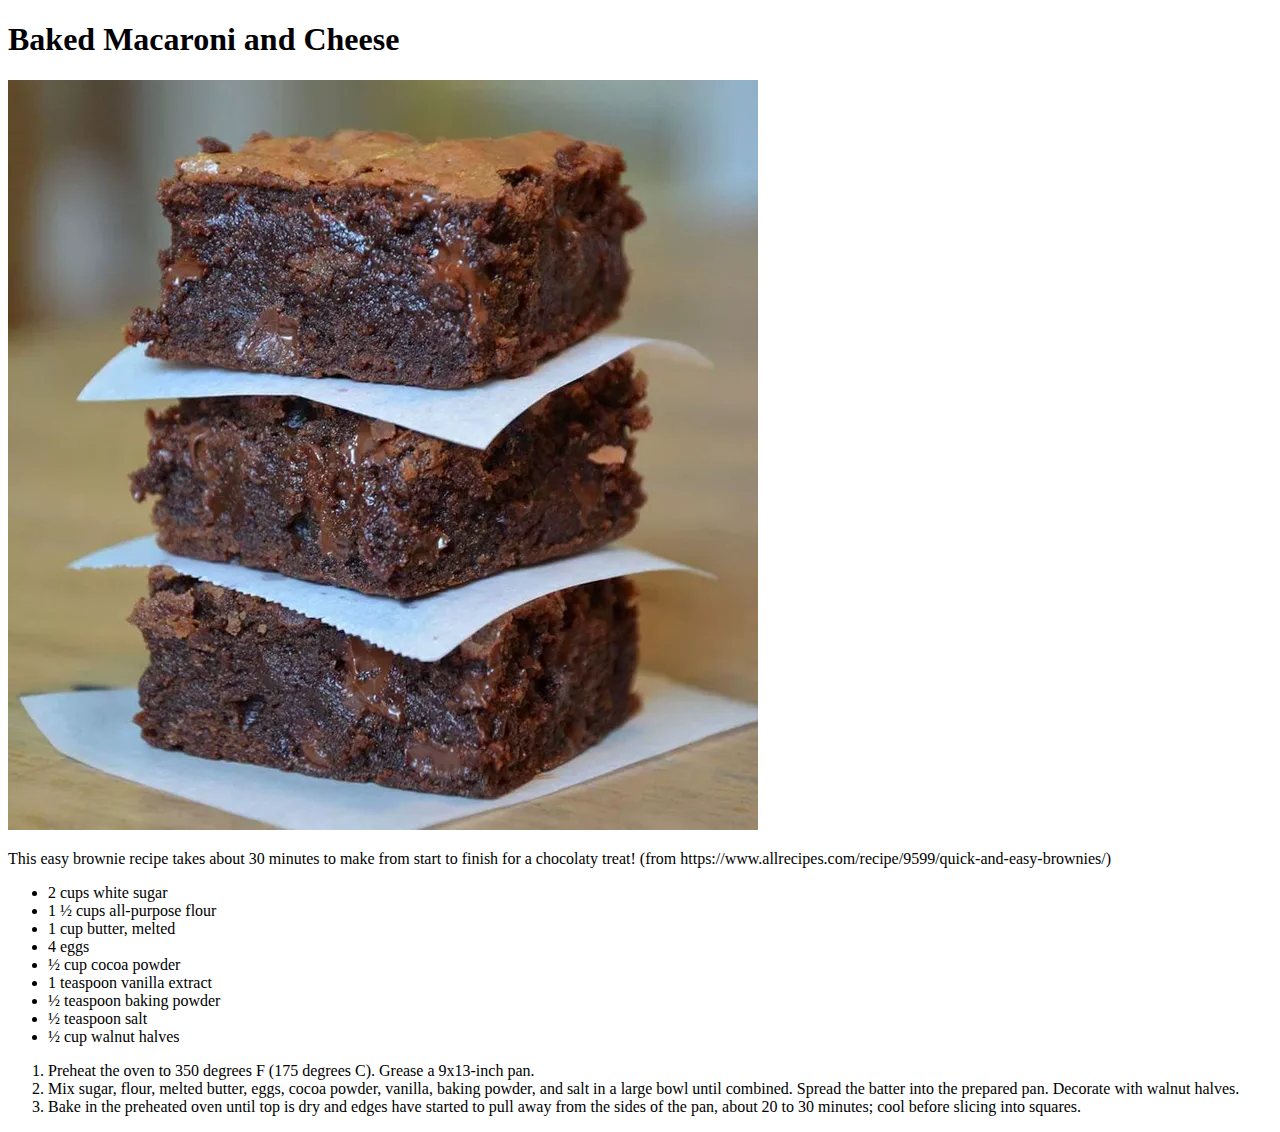
==== recipes/brownies.html @ 4796c4b2 "Add recipe for bronwnies" ====
<!DOCTYPE html>
<html lang="en">
<head>
  <meta charset="UTF-8">
  <title>Baked Macaroni and Cheese Recipe | Odin Recipes</title>
</head>

<body>
  <h1>Baked Macaroni and Cheese</h1>
  <img src="../images/brownies.webp" alt="3 brownies stack atop one another">
  <p>
    This easy brownie recipe takes about 30 minutes to make from start to finish for a chocolaty treat! (from https://www.allrecipes.com/recipe/9599/quick-and-easy-brownies/)
  </p>
  <ul>
    <li>2 cups white sugar</li>
    <li>1 ½ cups all-purpose flour</li>
    <li>1 cup butter, melted</li>
    <li>4 eggs</li>
    <li>½ cup cocoa powder</li>
    <li>1 teaspoon vanilla extract</li>
    <li>½ teaspoon baking powder</li>
    <li>½ teaspoon salt</li>
    <li>½ cup walnut halves</li>
  </ul>
  <ol>
    <li>Preheat the oven to 350 degrees F (175 degrees C). Grease a 9x13-inch pan.</li>
    <li>Mix sugar, flour, melted butter, eggs, cocoa powder, vanilla, baking powder, and salt in a large bowl until combined. Spread the batter into the prepared pan. Decorate with walnut halves.</li>
    <li>Bake in the preheated oven until top is dry and edges have started to pull away from the sides of the pan, about 20 to 30 minutes; cool before slicing into squares.</li>
  </ol>
</body>
</html>
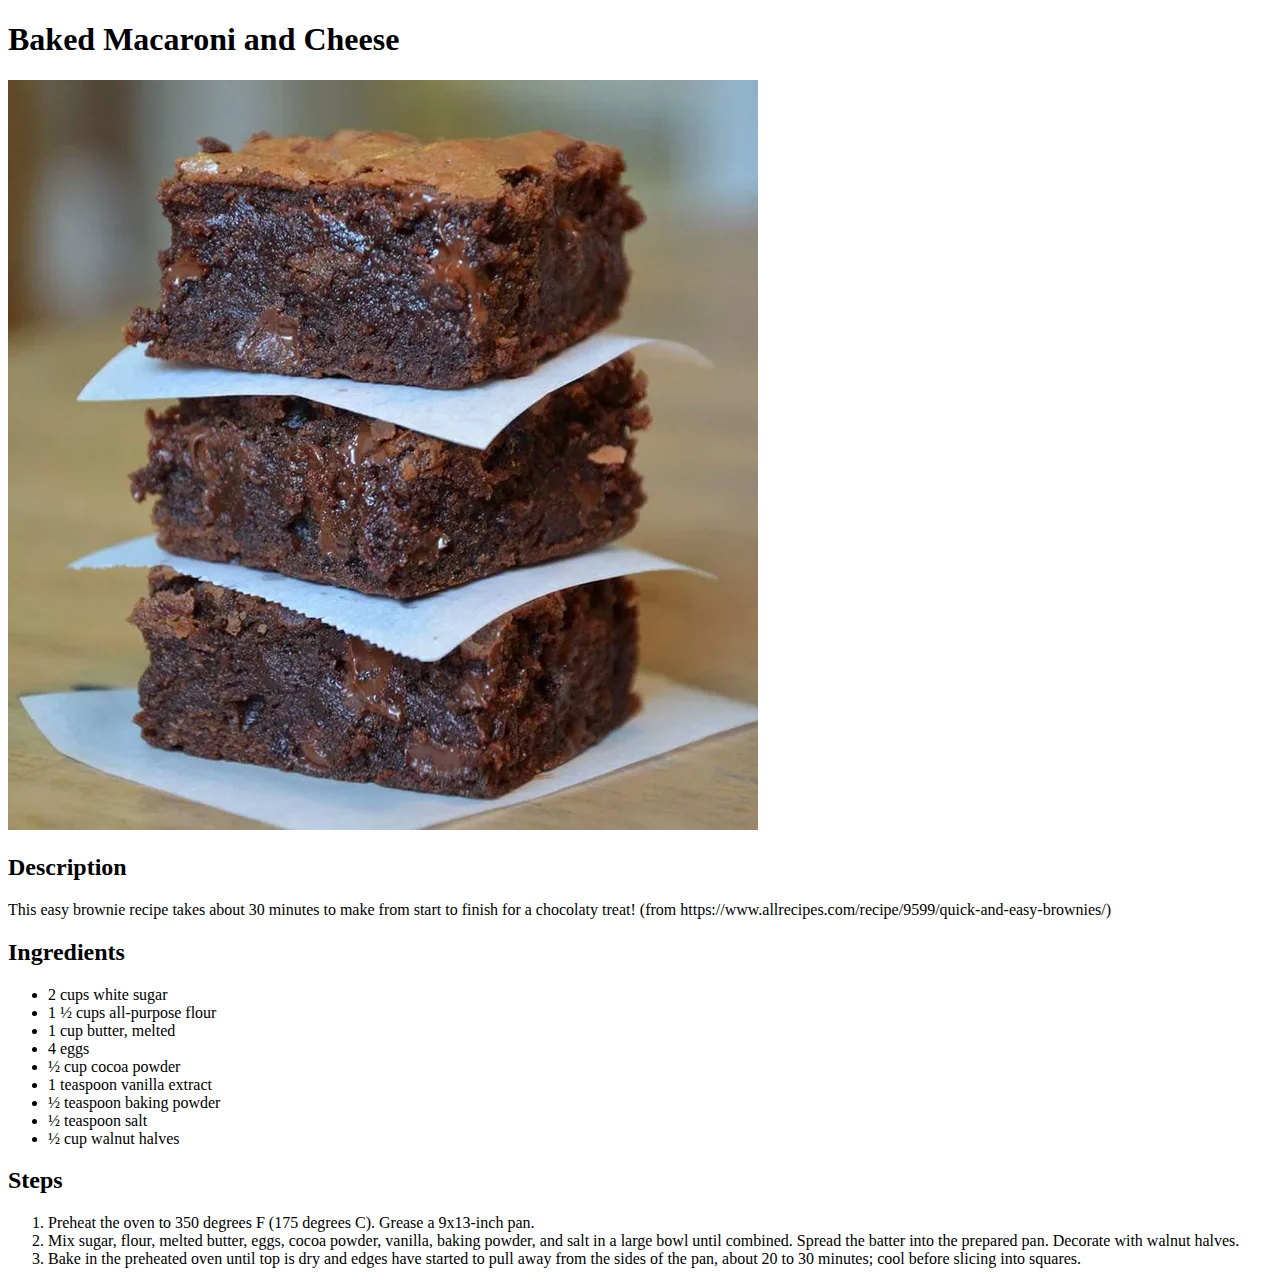
==== commit ae0ee568: "Add Description, Ingredients, and Steps headings" ====
--- a/recipes/brownies.html
+++ b/recipes/brownies.html
@@ -8,9 +8,11 @@
 <body>
   <h1>Baked Macaroni and Cheese</h1>
   <img src="../images/brownies.webp" alt="3 brownies stack atop one another">
+  <h2>Description</h2>
   <p>
     This easy brownie recipe takes about 30 minutes to make from start to finish for a chocolaty treat! (from https://www.allrecipes.com/recipe/9599/quick-and-easy-brownies/)
   </p>
+  <h2>Ingredients</h2>
   <ul>
     <li>2 cups white sugar</li>
     <li>1 ½ cups all-purpose flour</li>
@@ -22,6 +24,7 @@
     <li>½ teaspoon salt</li>
     <li>½ cup walnut halves</li>
   </ul>
+  <h2>Steps</h2>
   <ol>
     <li>Preheat the oven to 350 degrees F (175 degrees C). Grease a 9x13-inch pan.</li>
     <li>Mix sugar, flour, melted butter, eggs, cocoa powder, vanilla, baking powder, and salt in a large bowl until combined. Spread the batter into the prepared pan. Decorate with walnut halves.</li>
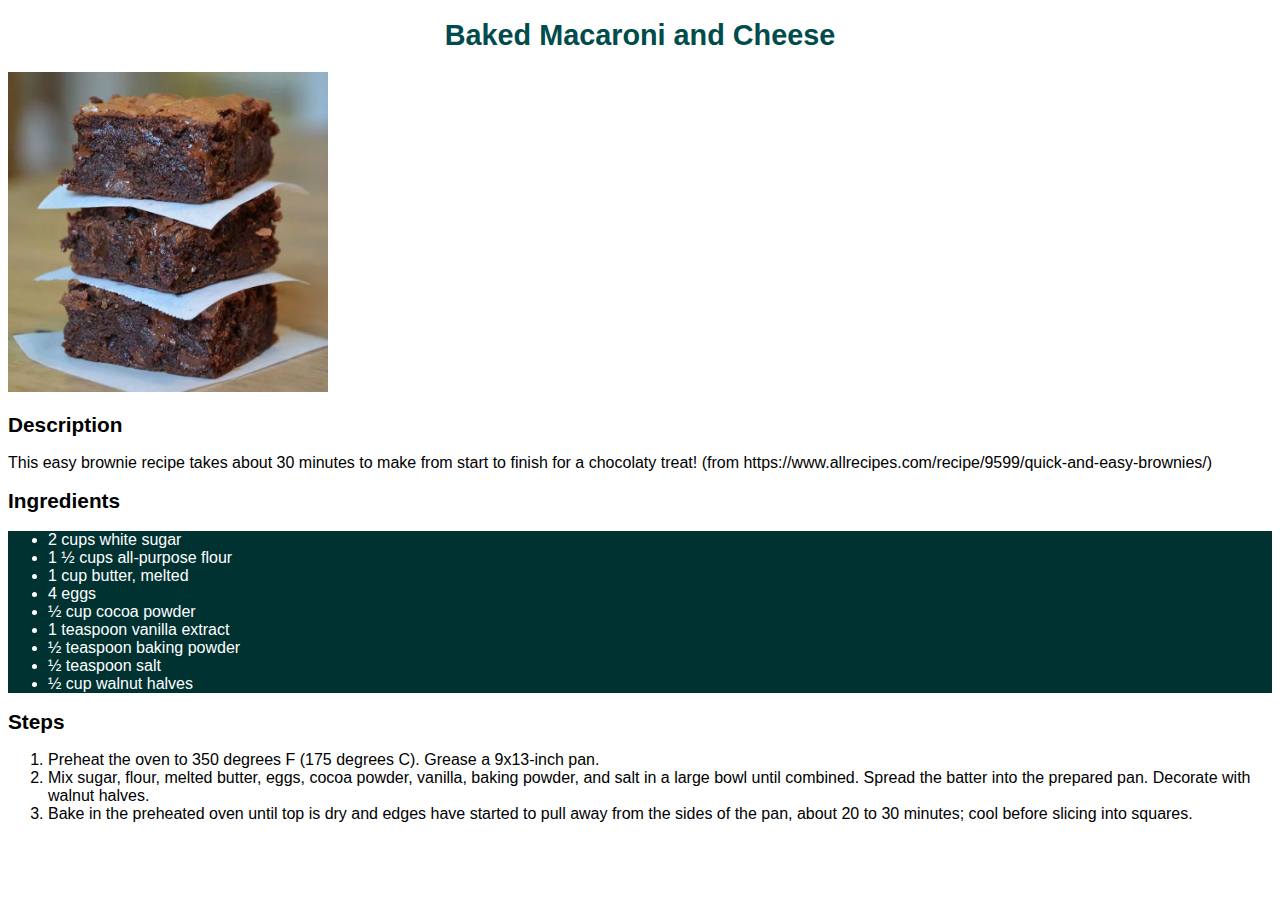
==== commit a0c682a0: "Add basic styling" ====
--- a/recipes/brownies.html
+++ b/recipes/brownies.html
@@ -3,17 +3,18 @@
 <head>
   <meta charset="UTF-8">
   <title>Baked Macaroni and Cheese Recipe | Odin Recipes</title>
+  <link rel="stylesheet" href="../styles.css">
 </head>
 
 <body>
   <h1>Baked Macaroni and Cheese</h1>
-  <img src="../images/brownies.webp" alt="3 brownies stack atop one another">
+  <img class="recipe-img" src="../images/brownies.webp" alt="3 brownies stack atop one another">
   <h2>Description</h2>
   <p>
     This easy brownie recipe takes about 30 minutes to make from start to finish for a chocolaty treat! (from https://www.allrecipes.com/recipe/9599/quick-and-easy-brownies/)
   </p>
   <h2>Ingredients</h2>
-  <ul>
+  <ul class="ingredients-list">
     <li>2 cups white sugar</li>
     <li>1 ½ cups all-purpose flour</li>
     <li>1 cup butter, melted</li>
--- a/styles.css
+++ b/styles.css
@@ -0,0 +1,23 @@
+body {
+    font-family: Verdana, Geneva, Tahoma, sans-serif;
+}
+
+h1 {
+    font-size: 1.8rem;
+    text-align: center;
+    color: rgb(0, 75, 75)
+}
+
+h2 {
+    font-size: 1.3rem;
+}
+
+.recipe-img {
+    height: auto;
+    width: 20rem;
+}
+
+.ingredients-list {
+    background-color: rgb(0, 50, 50);
+    color: rgb(255, 255, 255)
+}